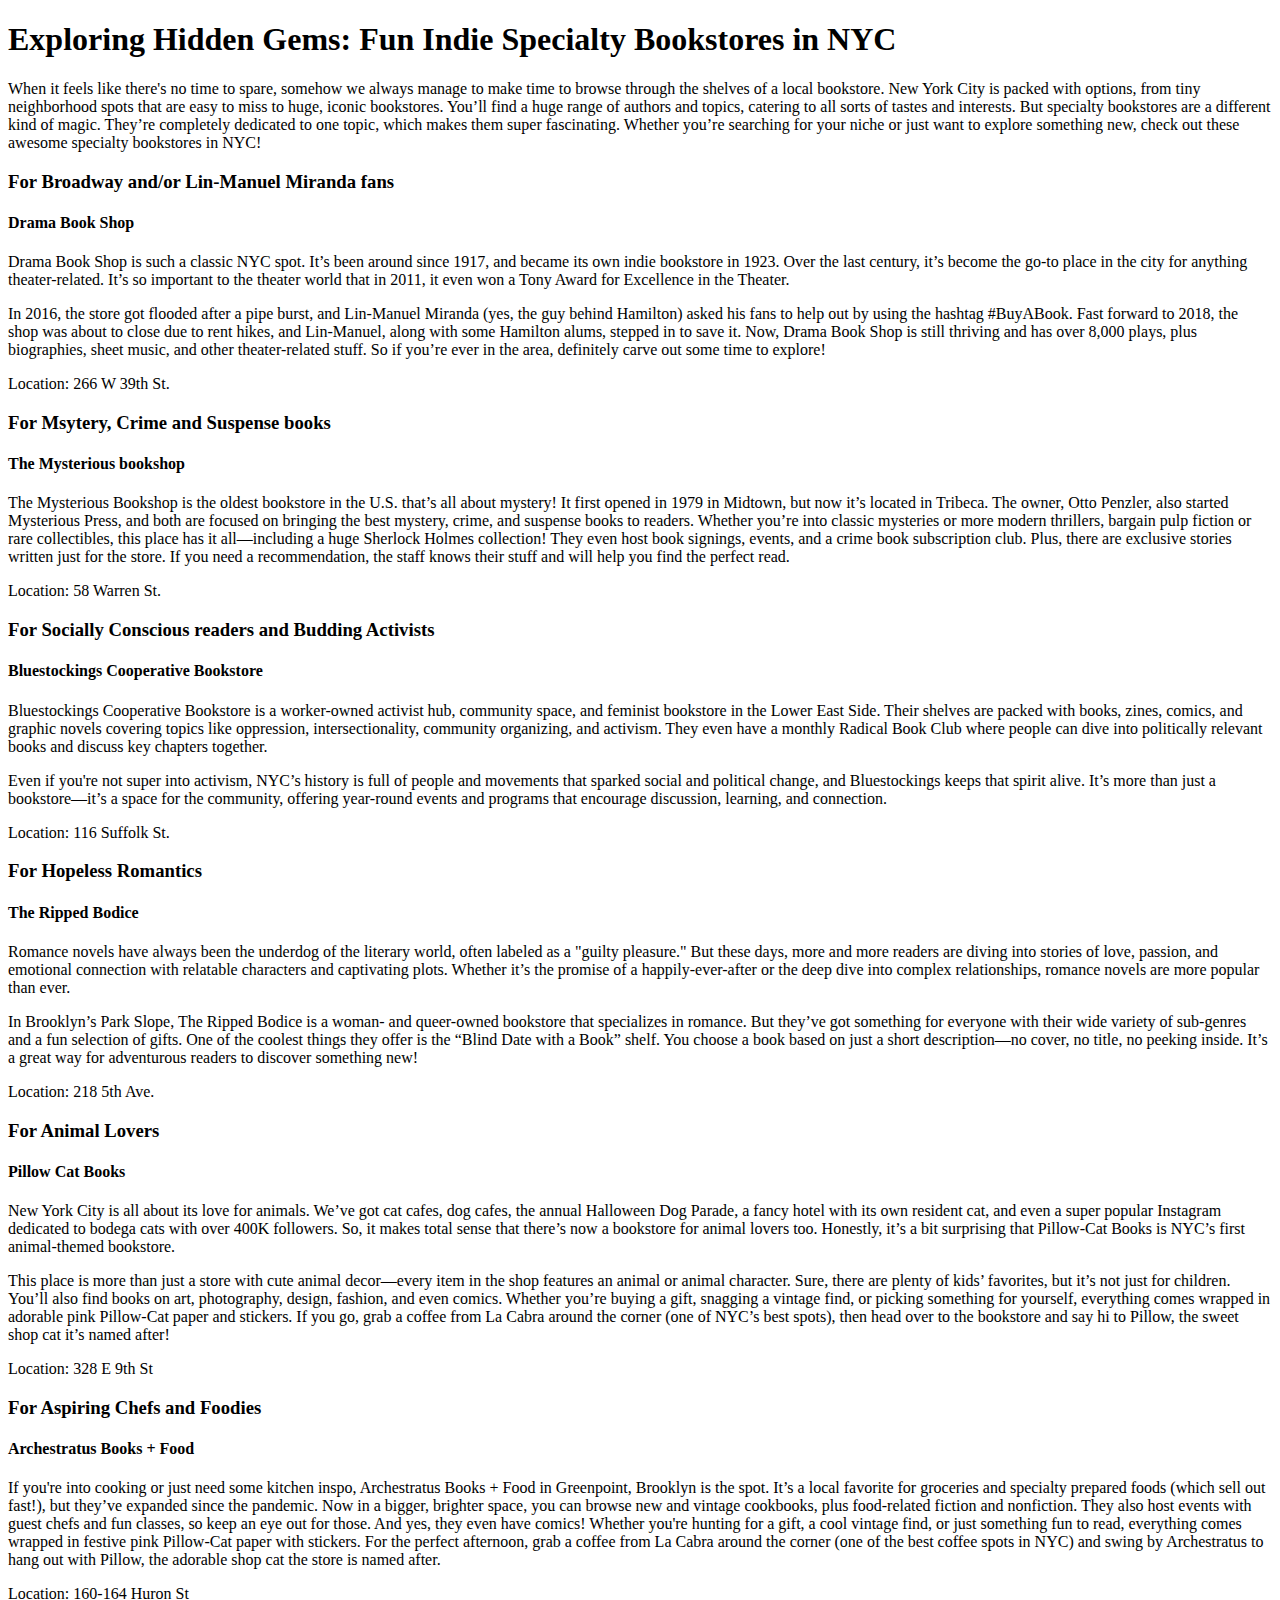
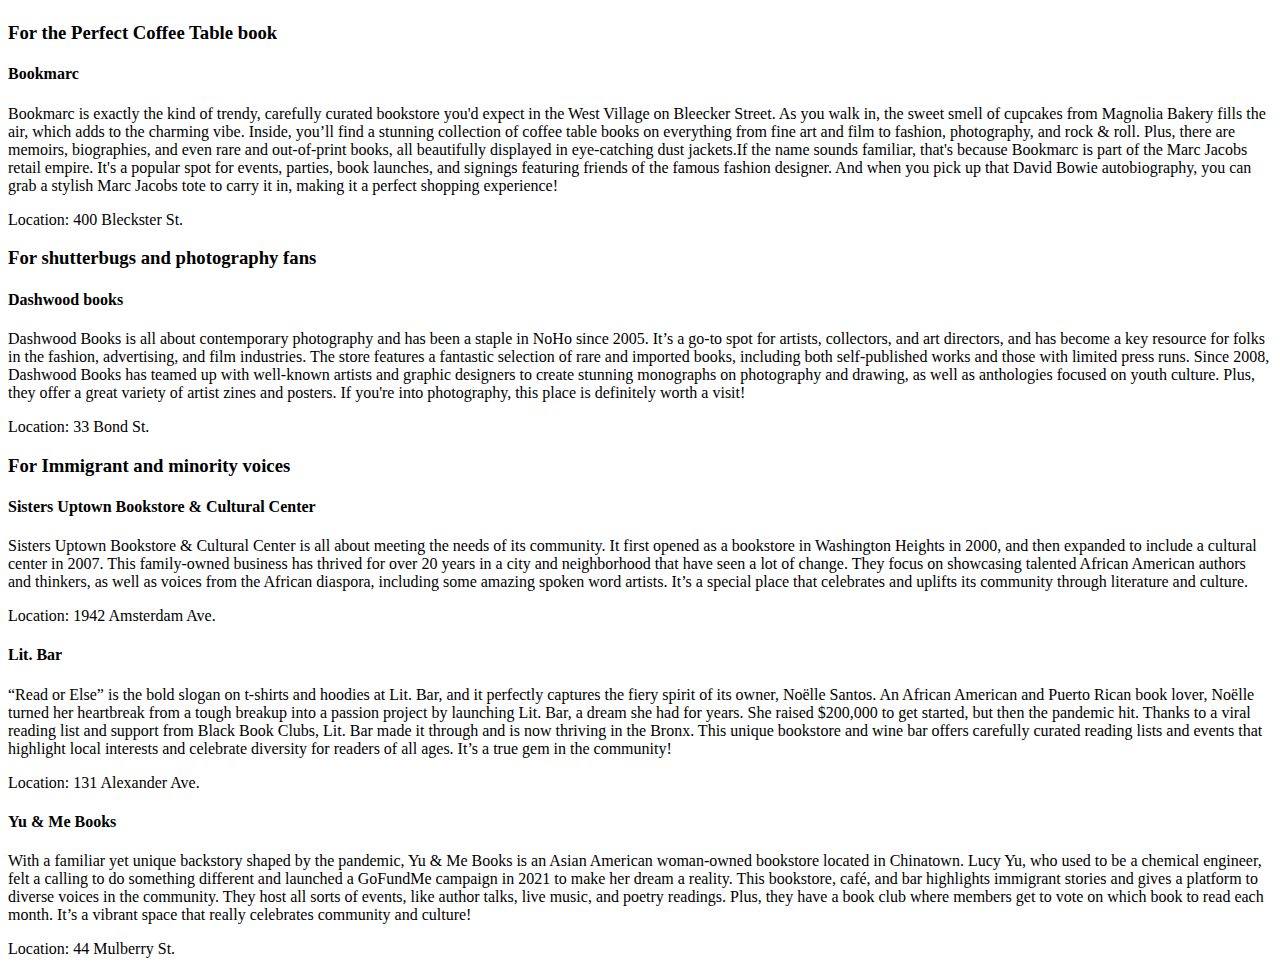
==== entry-1/index.html @ 903f69f8 "Entry-1" ====
<!DOCTYPE html>
<html lang="en">
<head>
  <meta charset="UTF-8">
  <meta name="viewport" content="width=device-width, initial-scale=1.0">
  <title></title>
  <link rel="stylesheet" href="style.css">
</head>
</html>
<!DOCTYPE html>
<html>
  <head>
    <title>Page title</title>
  </head>
  <body>
    <h1>Exploring Hidden Gems: Fun Indie Specialty Bookstores in NYC</h1>
    <p>When it feels like there's no time to spare, somehow we always manage to make time to browse through the shelves of a local bookstore. New York City is packed with options, from tiny neighborhood spots that are easy to miss to huge, iconic bookstores. You’ll find a huge range of authors and topics, catering to all sorts of tastes and interests. But specialty bookstores are a different kind of magic. They’re completely dedicated to one topic, which makes them super fascinating. Whether you’re searching for your niche or just want to explore something new, check out these awesome specialty bookstores in NYC!</p>
    <h3>For Broadway and/or Lin-Manuel Miranda fans</h3>
    <h4>Drama Book Shop</h4>
    <p>Drama Book Shop is such a classic NYC spot. It’s been around since 1917, and became its own indie bookstore in 1923. Over the last century, it’s become the go-to place in the city for anything theater-related. It’s so important to the theater world that in 2011, it even won a Tony Award for Excellence in the Theater.</p>
    <p>In 2016, the store got flooded after a pipe burst, and Lin-Manuel Miranda (yes, the guy behind Hamilton) asked his fans to help out by using the hashtag #BuyABook. Fast forward to 2018, the shop was about to close due to rent hikes, and Lin-Manuel, along with some Hamilton alums, stepped in to save it. Now, Drama Book Shop is still thriving and has over 8,000 plays, plus biographies, sheet music, and other theater-related stuff. So if you’re ever in the area, definitely carve out some time to explore!</p>      
    <p>Location: 266 W 39th St.</p>
    <h3>For Msytery, Crime and Suspense books</h3>
    <h4>The Mysterious bookshop</h4>
    <p>The Mysterious Bookshop is the oldest bookstore in the U.S. that’s all about mystery! It first opened in 1979 in Midtown, but now it’s located in Tribeca. The owner, Otto Penzler, also started Mysterious Press, and both are focused on bringing the best mystery, crime, and suspense books to readers. Whether you’re into classic mysteries or more modern thrillers, bargain pulp fiction or rare collectibles, this place has it all—including a huge Sherlock Holmes collection! They even host book signings, events, and a crime book subscription club. Plus, there are exclusive stories written just for the store. If you need a recommendation, the staff knows their stuff and will help you find the perfect read.</p>
    <p>Location: 58 Warren St.</p>
    <h3>For Socially Conscious readers and Budding Activists</h3>
    <h4>Bluestockings Cooperative Bookstore</h4>
    <p>Bluestockings Cooperative Bookstore is a worker-owned activist hub, community space, and feminist bookstore in the Lower East Side. Their shelves are packed with books, zines, comics, and graphic novels covering topics like oppression, intersectionality, community organizing, and activism. They even have a monthly Radical Book Club where people can dive into politically relevant books and discuss key chapters together. </p>
    <p>Even if you're not super into activism, NYC’s history is full of people and movements that sparked social and political change, and Bluestockings keeps that spirit alive. It’s more than just a bookstore—it’s a space for the community, offering year-round events and programs that encourage discussion, learning, and connection.</p>  
    <p>Location: 116 Suffolk St.</p>
    <h3>For Hopeless Romantics</h3>
    <h4>The Ripped Bodice</h4>
    <p> Romance novels have always been the underdog of the literary world, often labeled as a "guilty pleasure." But these days, more and more readers are diving into stories of love, passion, and emotional connection with relatable characters and captivating plots. Whether it’s the promise of a happily-ever-after or the deep dive into complex relationships, romance novels are more popular than ever.</p>
    <p> In Brooklyn’s Park Slope, The Ripped Bodice is a woman- and queer-owned bookstore that specializes in romance. But they’ve got something for everyone with their wide variety of sub-genres and a fun selection of gifts. One of the coolest things they offer is the “Blind Date with a Book” shelf. You choose a book based on just a short description—no cover, no title, no peeking inside. It’s a great way for adventurous readers to discover something new!</p> 
    <p>Location: 218 5th Ave.</p>
    <h3>For Animal Lovers</h3>
    <h4>Pillow Cat Books</h4>
    <p> New York City is all about its love for animals. We’ve got cat cafes, dog cafes, the annual Halloween Dog Parade, a fancy hotel with its own resident cat, and even a super popular Instagram dedicated to bodega cats with over 400K followers. So, it makes total sense that there’s now a bookstore for animal lovers too. Honestly, it’s a bit surprising that Pillow-Cat Books is NYC’s first animal-themed bookstore.</p>
      <p>This place is more than just a store with cute animal decor—every item in the shop features an animal or animal character. Sure, there are plenty of kids’ favorites, but it’s not just for children. You’ll also find books on art, photography, design, fashion, and even comics. Whether you’re buying a gift, snagging a vintage find, or picking something for yourself, everything comes wrapped in adorable pink Pillow-Cat paper and stickers. If you go, grab a coffee from La Cabra around the corner (one of NYC’s best spots), then head over to the bookstore and say hi to Pillow, the sweet shop cat it’s named after!</p>  
    <p>Location: 328 E 9th St</p>
    <h3>For Aspiring Chefs and Foodies</h3>
    <h4>Archestratus Books + Food</h4>
    <p> If you're into cooking or just need some kitchen inspo, Archestratus Books + Food in Greenpoint, Brooklyn is the spot. It’s a local favorite for groceries and specialty prepared foods (which sell out fast!), but they’ve expanded since the pandemic. Now in a bigger, brighter space, you can browse new and vintage cookbooks, plus food-related fiction and nonfiction. They also host events with guest chefs and fun classes, so keep an eye out for those. And yes, they even have comics! Whether you're hunting for a gift, a cool vintage find, or just something fun to read, everything comes wrapped in festive pink Pillow-Cat paper with stickers. For the perfect afternoon, grab a coffee from La Cabra around the corner (one of the best coffee spots in NYC) and swing by Archestratus to hang out with Pillow, the adorable shop cat the store is named after.</p>
    <p>Location: 160-164 Huron St</p>
    <h3>For the Perfect Coffee Table book</h3>
    <h4>Bookmarc</h4>
    <p> Bookmarc is exactly the kind of trendy, carefully curated bookstore you'd expect in the West Village on Bleecker Street. As you walk in, the sweet smell of cupcakes from Magnolia Bakery fills the air, which adds to the charming vibe. Inside, you’ll find a stunning collection of coffee table books on everything from fine art and film to fashion, photography, and rock & roll. Plus, there are memoirs, biographies, and even rare and out-of-print books, all beautifully displayed in eye-catching dust jackets.If the name sounds familiar, that's because Bookmarc is part of the Marc Jacobs retail empire. It's a popular spot for events, parties, book launches, and signings featuring friends of the famous fashion designer. And when you pick up that David Bowie autobiography, you can grab a stylish Marc Jacobs tote to carry it in, making it a perfect shopping experience!</p>
    <p>Location: 400 Bleckster St.</p>
    <h3>For shutterbugs and photography fans</h3>
    <h4>Dashwood books</h4>
    <p> Dashwood Books is all about contemporary photography and has been a staple in NoHo since 2005. It’s a go-to spot for artists, collectors, and art directors, and has become a key resource for folks in the fashion, advertising, and film industries. The store features a fantastic selection of rare and imported books, including both self-published works and those with limited press runs. Since 2008, Dashwood Books has teamed up with well-known artists and graphic designers to create stunning monographs on photography and drawing, as well as anthologies focused on youth culture. Plus, they offer a great variety of artist zines and posters. If you're into photography, this place is definitely worth a visit!</p>
    <p>Location: 33 Bond St.</p>
    <h3>For Immigrant and minority voices</h3>
    <h4>Sisters Uptown Bookstore & Cultural Center</h4>
    <p> Sisters Uptown Bookstore & Cultural Center is all about meeting the needs of its community. It first opened as a bookstore in Washington Heights in 2000, and then expanded to include a cultural center in 2007. This family-owned business has thrived for over 20 years in a city and neighborhood that have seen a lot of change. They focus on showcasing talented African American authors and thinkers, as well as voices from the African diaspora, including some amazing spoken word artists. It’s a special place that celebrates and uplifts its community through literature and culture.</p>
    <p>Location: 1942 Amsterdam Ave. </p>
    <h4>Lit. Bar</h4>
    <p> “Read or Else” is the bold slogan on t-shirts and hoodies at Lit. Bar, and it perfectly captures the fiery spirit of its owner, Noëlle Santos. An African American and Puerto Rican book lover, Noëlle turned her heartbreak from a tough breakup into a passion project by launching Lit. Bar, a dream she had for years. She raised $200,000 to get started, but then the pandemic hit. Thanks to a viral reading list and support from Black Book Clubs, Lit. Bar made it through and is now thriving in the Bronx. This unique bookstore and wine bar offers carefully curated reading lists and events that highlight local interests and celebrate diversity for readers of all ages. It’s a true gem in the community!</p>
    <p>Location: 131 Alexander Ave. </p>
    <h4> Yu & Me Books</h4>
    <p>With a familiar yet unique backstory shaped by the pandemic, Yu & Me Books is an Asian American woman-owned bookstore located in Chinatown. Lucy Yu, who used to be a chemical engineer, felt a calling to do something different and launched a GoFundMe campaign in 2021 to make her dream a reality. This bookstore, café, and bar highlights immigrant stories and gives a platform to diverse voices in the community. They host all sorts of events, like author talks, live music, and poetry readings. Plus, they have a book club where members get to vote on which book to read each month. It’s a vibrant space that really celebrates community and culture!</p>
    <p>Location: 44 Mulberry St. </p>
  </body>
</html>
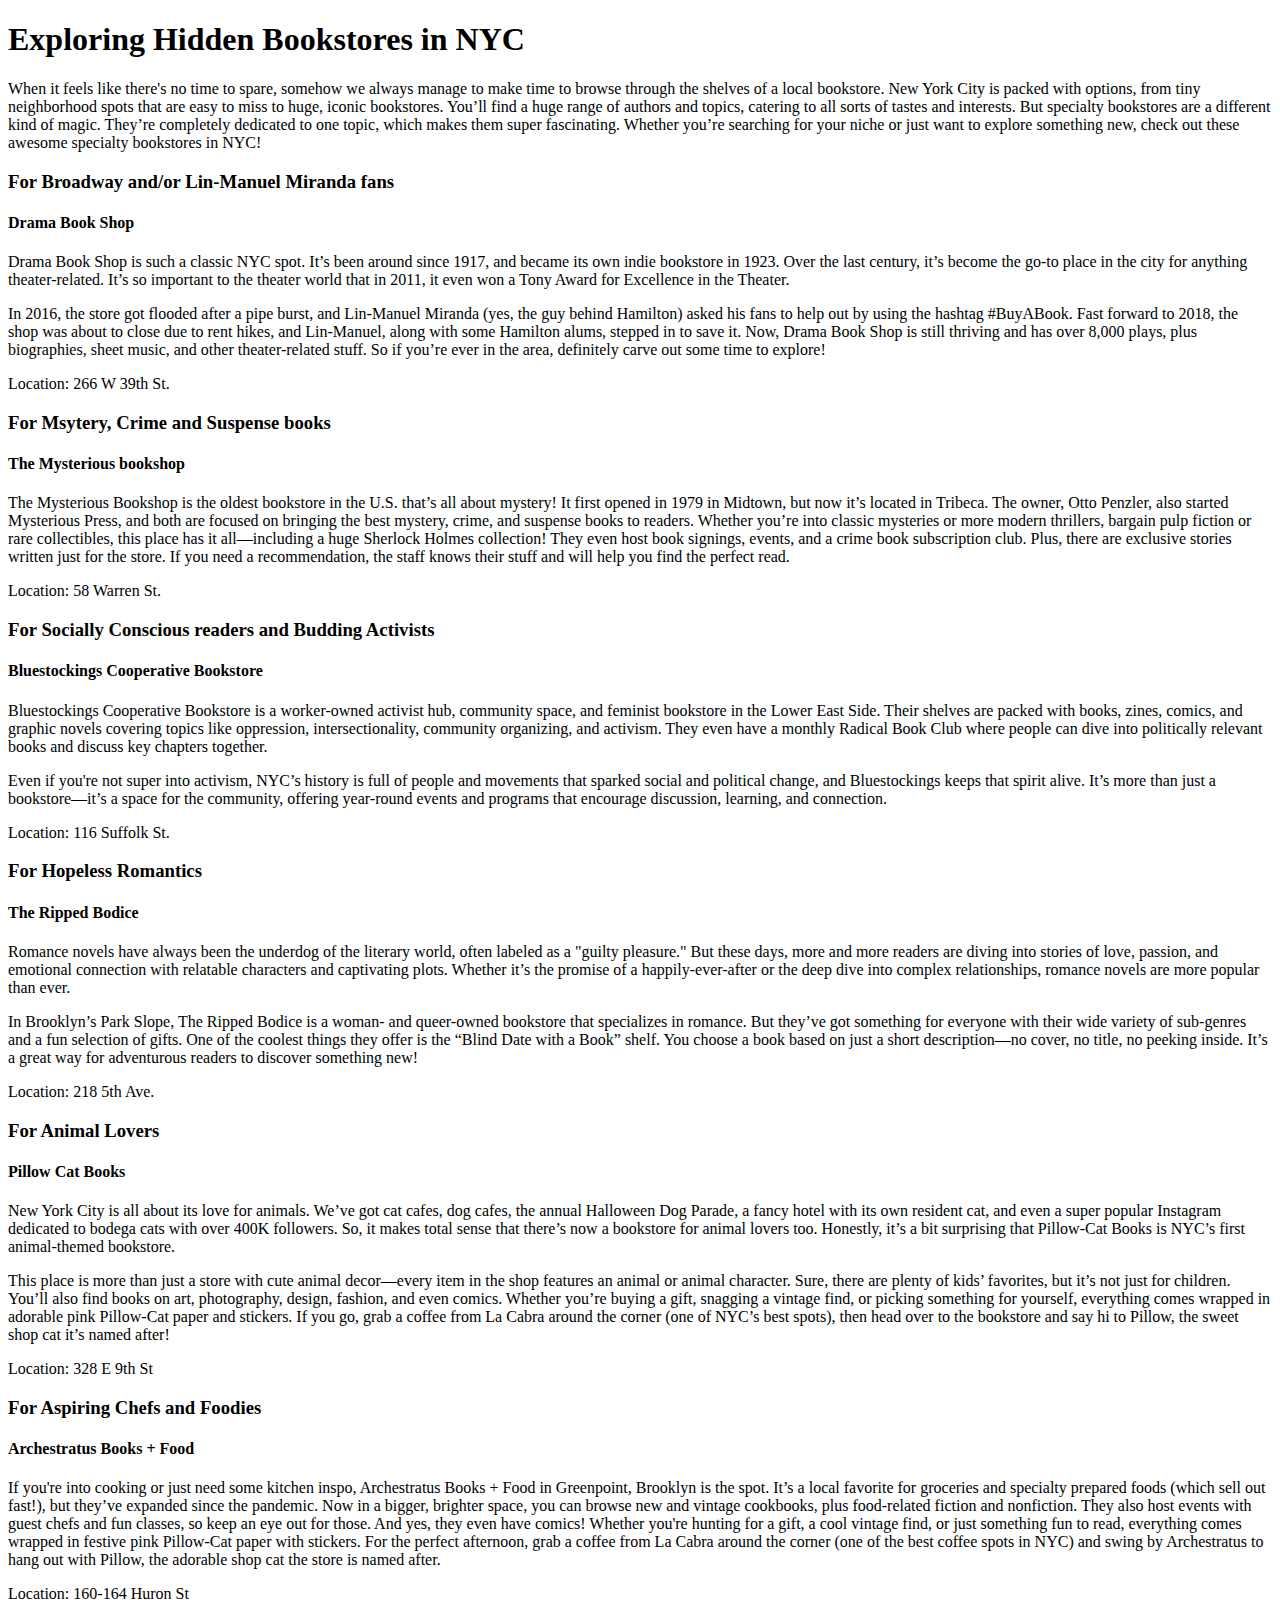
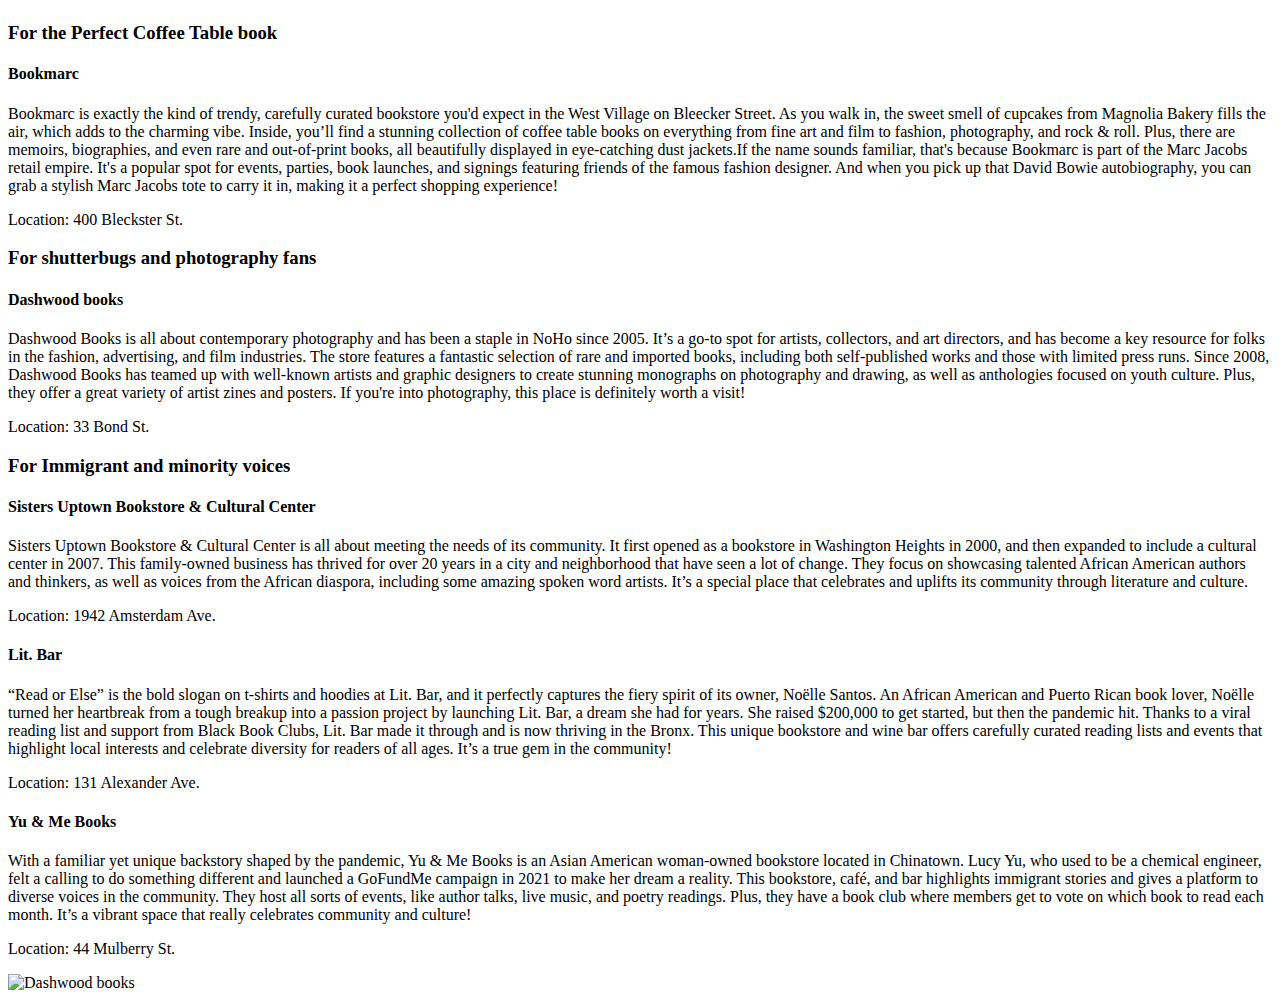
==== commit 9dd73e51: "trying adding pictures" ====
--- a/entry-1/index.html
+++ b/entry-1/index.html
@@ -13,7 +13,7 @@
     <title>Page title</title>
   </head>
   <body>
-    <h1>Exploring Hidden Gems: Fun Indie Specialty Bookstores in NYC</h1>
+    <h1>Exploring Hidden Bookstores in NYC</h1>
     <p>When it feels like there's no time to spare, somehow we always manage to make time to browse through the shelves of a local bookstore. New York City is packed with options, from tiny neighborhood spots that are easy to miss to huge, iconic bookstores. You’ll find a huge range of authors and topics, catering to all sorts of tastes and interests. But specialty bookstores are a different kind of magic. They’re completely dedicated to one topic, which makes them super fascinating. Whether you’re searching for your niche or just want to explore something new, check out these awesome specialty bookstores in NYC!</p>
     <h3>For Broadway and/or Lin-Manuel Miranda fans</h3>
     <h4>Drama Book Shop</h4>
@@ -61,5 +61,8 @@
     <h4> Yu & Me Books</h4>
     <p>With a familiar yet unique backstory shaped by the pandemic, Yu & Me Books is an Asian American woman-owned bookstore located in Chinatown. Lucy Yu, who used to be a chemical engineer, felt a calling to do something different and launched a GoFundMe campaign in 2021 to make her dream a reality. This bookstore, café, and bar highlights immigrant stories and gives a platform to diverse voices in the community. They host all sorts of events, like author talks, live music, and poetry readings. Plus, they have a book club where members get to vote on which book to read each month. It’s a vibrant space that really celebrates community and culture!</p>
     <p>Location: 44 Mulberry St. </p>
+    <div>
+      <img src="images/dashwood.jpg" alt="Dashwood books">
+    </div>
   </body>
 </html>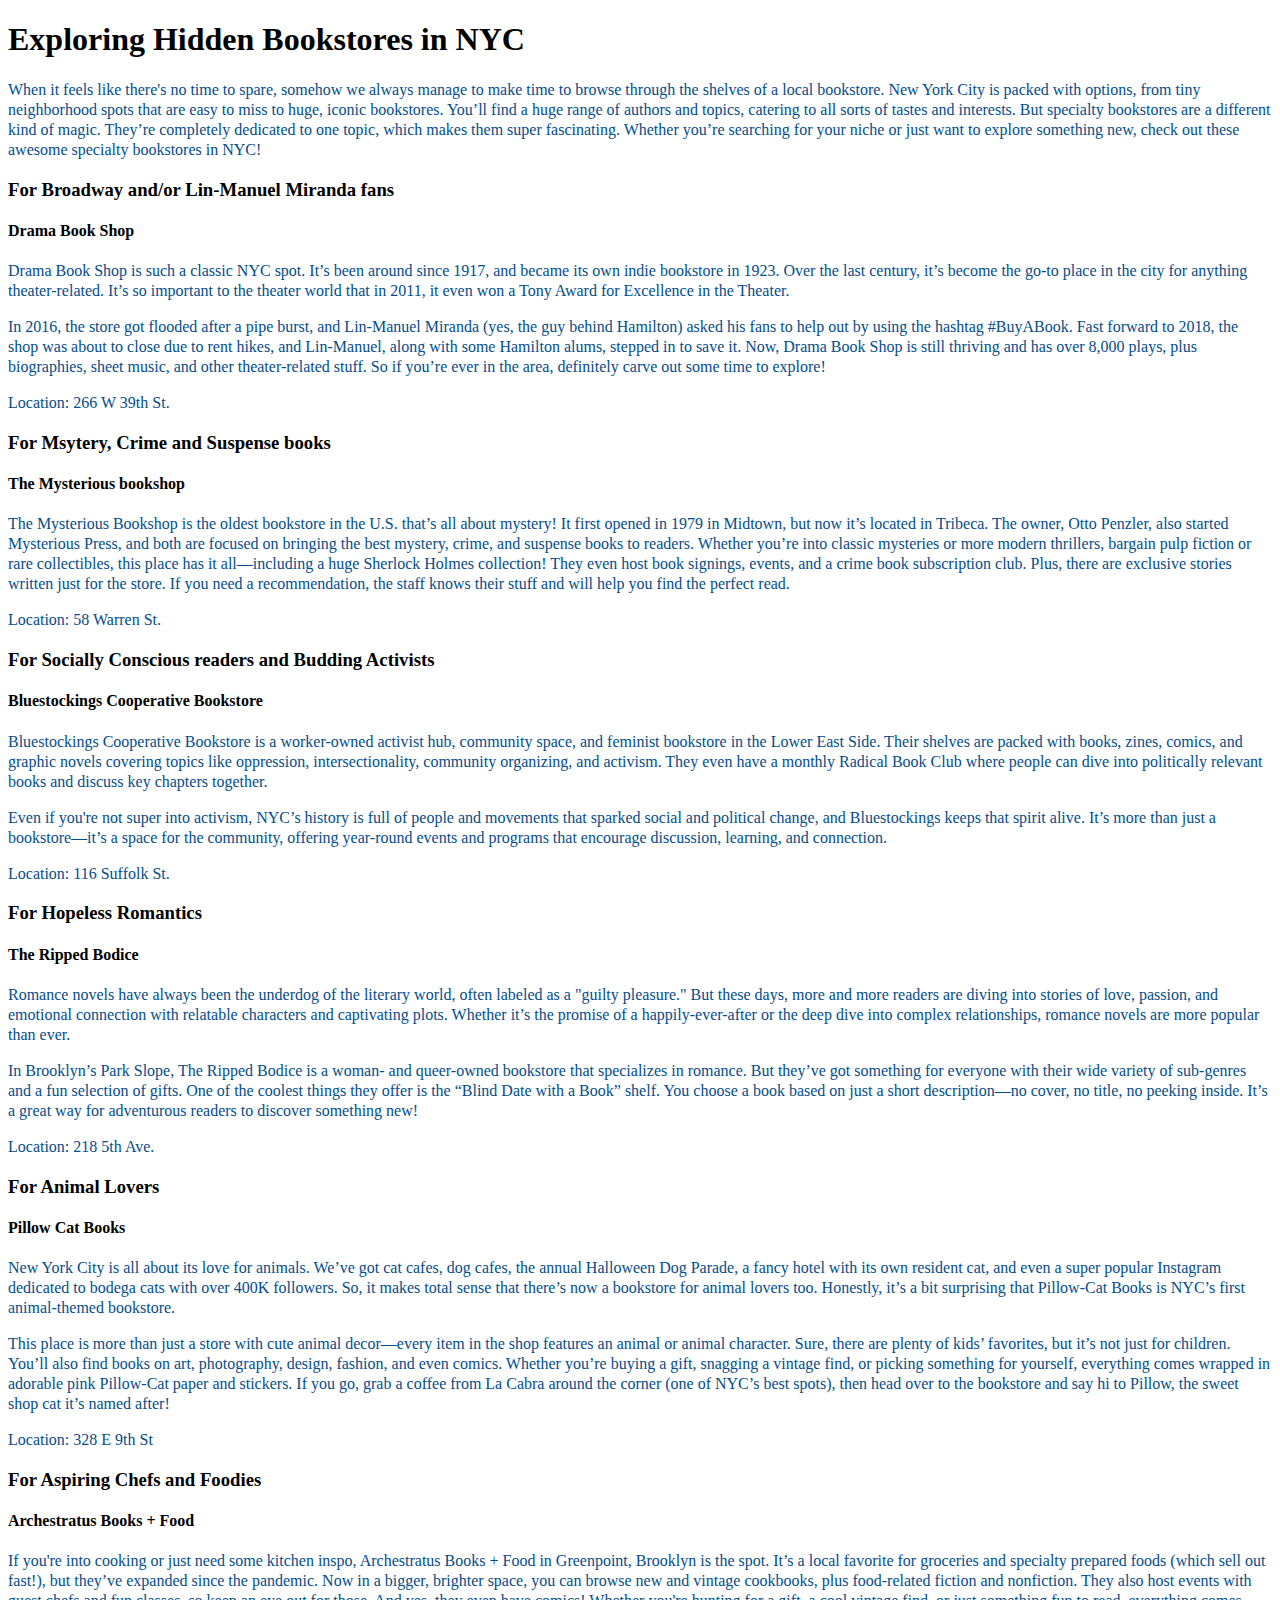
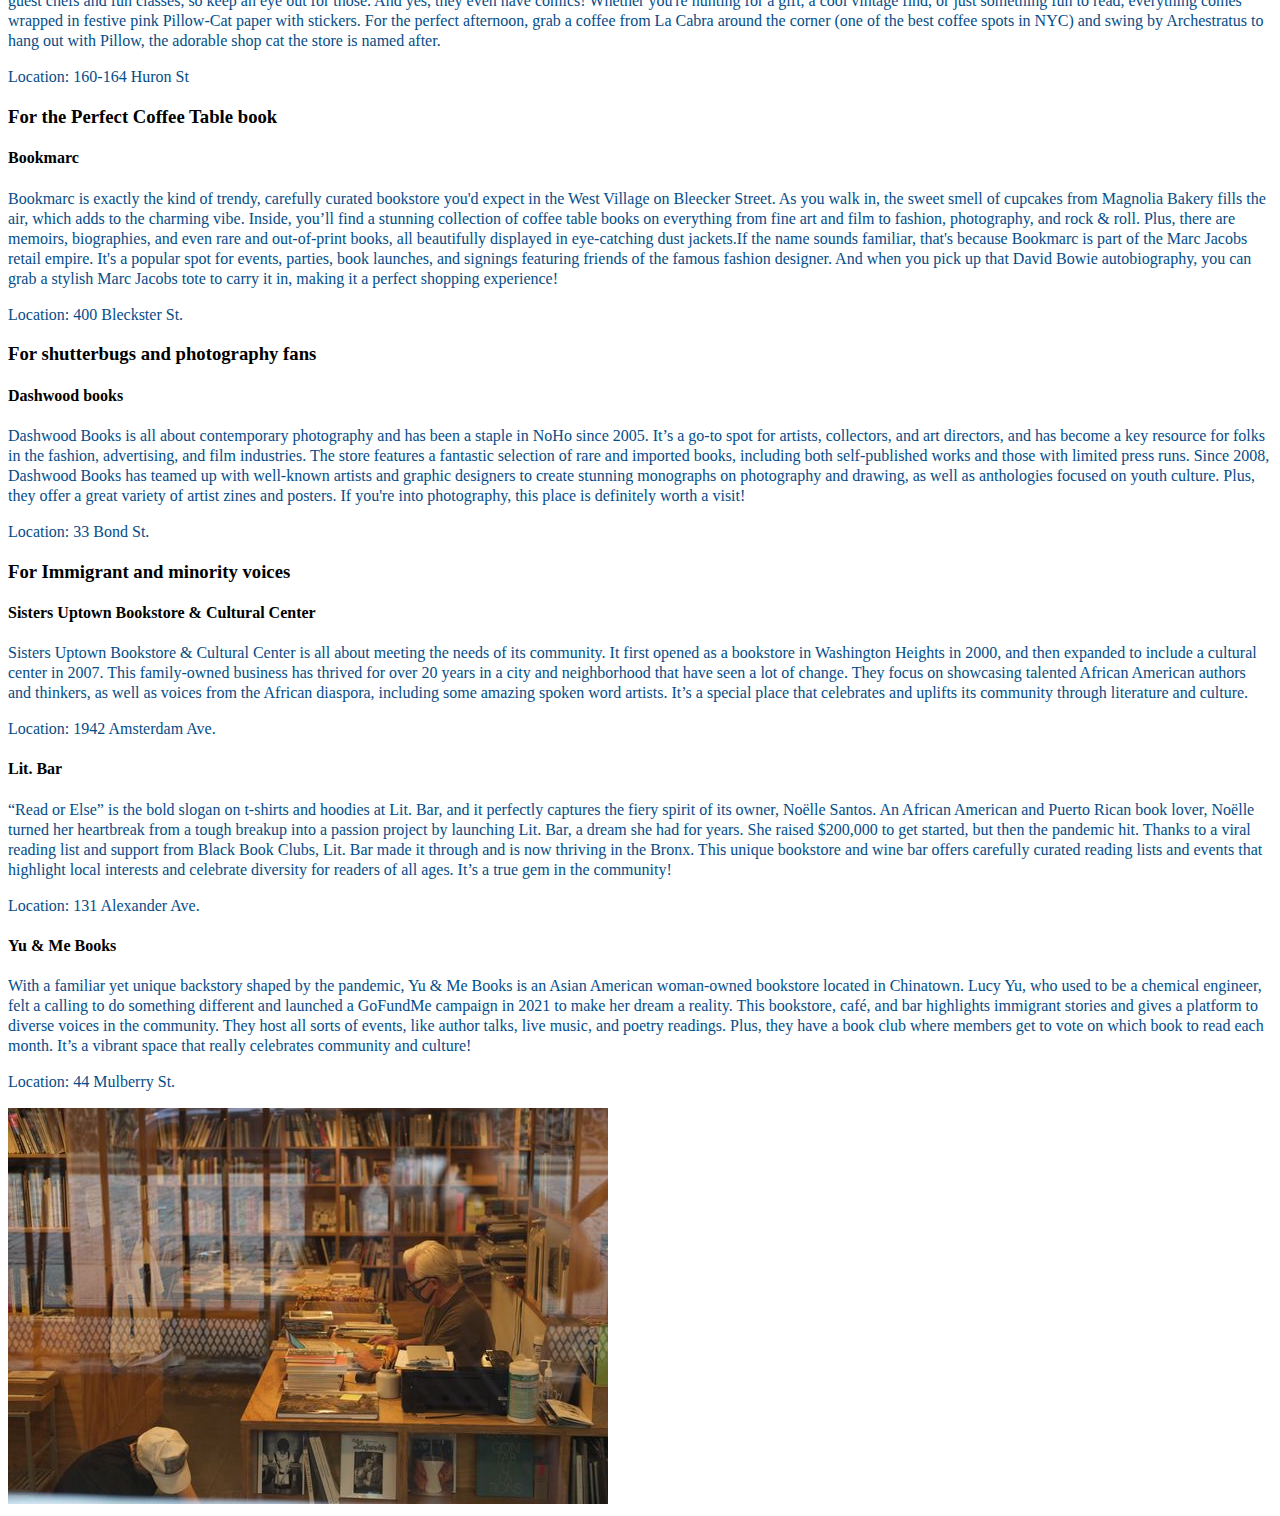
==== commit ce500dbf: "Entry-2 first draft" ====
--- a/entry-1/index.html
+++ b/entry-1/index.html
@@ -15,42 +15,59 @@
   <body>
     <h1>Exploring Hidden Bookstores in NYC</h1>
     <p>When it feels like there's no time to spare, somehow we always manage to make time to browse through the shelves of a local bookstore. New York City is packed with options, from tiny neighborhood spots that are easy to miss to huge, iconic bookstores. You’ll find a huge range of authors and topics, catering to all sorts of tastes and interests. But specialty bookstores are a different kind of magic. They’re completely dedicated to one topic, which makes them super fascinating. Whether you’re searching for your niche or just want to explore something new, check out these awesome specialty bookstores in NYC!</p>
-    <h3>For Broadway and/or Lin-Manuel Miranda fans</h3>
-    <h4>Drama Book Shop</h4>
-    <p>Drama Book Shop is such a classic NYC spot. It’s been around since 1917, and became its own indie bookstore in 1923. Over the last century, it’s become the go-to place in the city for anything theater-related. It’s so important to the theater world that in 2011, it even won a Tony Award for Excellence in the Theater.</p>
-    <p>In 2016, the store got flooded after a pipe burst, and Lin-Manuel Miranda (yes, the guy behind Hamilton) asked his fans to help out by using the hashtag #BuyABook. Fast forward to 2018, the shop was about to close due to rent hikes, and Lin-Manuel, along with some Hamilton alums, stepped in to save it. Now, Drama Book Shop is still thriving and has over 8,000 plays, plus biographies, sheet music, and other theater-related stuff. So if you’re ever in the area, definitely carve out some time to explore!</p>      
-    <p>Location: 266 W 39th St.</p>
+  <div>
+      <h3>For Broadway and/or Lin-Manuel Miranda fans</h3>
+      <h4>Drama Book Shop</h4>
+      <p>Drama Book Shop is such a classic NYC spot. It’s been around since 1917, and became its own indie bookstore in 1923. Over the last century, it’s become the go-to place in the city for anything theater-related. It’s so important to the theater world that in 2011, it even won a Tony Award for Excellence in the Theater.</p>
+      <p>In 2016, the store got flooded after a pipe burst, and Lin-Manuel Miranda (yes, the guy behind Hamilton) asked his fans to help out by using the hashtag #BuyABook. Fast forward to 2018, the shop was about to close due to rent hikes, and Lin-Manuel, along with some Hamilton alums, stepped in to save it. Now, Drama Book Shop is still thriving and has over 8,000 plays, plus biographies, sheet music, and other theater-related stuff. So if you’re ever in the area, definitely carve out some time to explore!</p>      
+      <p>Location: 266 W 39th St.</p>
+  </div>
+  <div>
     <h3>For Msytery, Crime and Suspense books</h3>
     <h4>The Mysterious bookshop</h4>
     <p>The Mysterious Bookshop is the oldest bookstore in the U.S. that’s all about mystery! It first opened in 1979 in Midtown, but now it’s located in Tribeca. The owner, Otto Penzler, also started Mysterious Press, and both are focused on bringing the best mystery, crime, and suspense books to readers. Whether you’re into classic mysteries or more modern thrillers, bargain pulp fiction or rare collectibles, this place has it all—including a huge Sherlock Holmes collection! They even host book signings, events, and a crime book subscription club. Plus, there are exclusive stories written just for the store. If you need a recommendation, the staff knows their stuff and will help you find the perfect read.</p>
     <p>Location: 58 Warren St.</p>
+  </div>
+  <div>
     <h3>For Socially Conscious readers and Budding Activists</h3>
     <h4>Bluestockings Cooperative Bookstore</h4>
     <p>Bluestockings Cooperative Bookstore is a worker-owned activist hub, community space, and feminist bookstore in the Lower East Side. Their shelves are packed with books, zines, comics, and graphic novels covering topics like oppression, intersectionality, community organizing, and activism. They even have a monthly Radical Book Club where people can dive into politically relevant books and discuss key chapters together. </p>
     <p>Even if you're not super into activism, NYC’s history is full of people and movements that sparked social and political change, and Bluestockings keeps that spirit alive. It’s more than just a bookstore—it’s a space for the community, offering year-round events and programs that encourage discussion, learning, and connection.</p>  
     <p>Location: 116 Suffolk St.</p>
+  </div>
+  <div>
     <h3>For Hopeless Romantics</h3>
     <h4>The Ripped Bodice</h4>
     <p> Romance novels have always been the underdog of the literary world, often labeled as a "guilty pleasure." But these days, more and more readers are diving into stories of love, passion, and emotional connection with relatable characters and captivating plots. Whether it’s the promise of a happily-ever-after or the deep dive into complex relationships, romance novels are more popular than ever.</p>
     <p> In Brooklyn’s Park Slope, The Ripped Bodice is a woman- and queer-owned bookstore that specializes in romance. But they’ve got something for everyone with their wide variety of sub-genres and a fun selection of gifts. One of the coolest things they offer is the “Blind Date with a Book” shelf. You choose a book based on just a short description—no cover, no title, no peeking inside. It’s a great way for adventurous readers to discover something new!</p> 
     <p>Location: 218 5th Ave.</p>
+  </div>
+  <div>
     <h3>For Animal Lovers</h3>
     <h4>Pillow Cat Books</h4>
     <p> New York City is all about its love for animals. We’ve got cat cafes, dog cafes, the annual Halloween Dog Parade, a fancy hotel with its own resident cat, and even a super popular Instagram dedicated to bodega cats with over 400K followers. So, it makes total sense that there’s now a bookstore for animal lovers too. Honestly, it’s a bit surprising that Pillow-Cat Books is NYC’s first animal-themed bookstore.</p>
-      <p>This place is more than just a store with cute animal decor—every item in the shop features an animal or animal character. Sure, there are plenty of kids’ favorites, but it’s not just for children. You’ll also find books on art, photography, design, fashion, and even comics. Whether you’re buying a gift, snagging a vintage find, or picking something for yourself, everything comes wrapped in adorable pink Pillow-Cat paper and stickers. If you go, grab a coffee from La Cabra around the corner (one of NYC’s best spots), then head over to the bookstore and say hi to Pillow, the sweet shop cat it’s named after!</p>  
+    <p>This place is more than just a store with cute animal decor—every item in the shop features an animal or animal character. Sure, there are plenty of kids’ favorites, but it’s not just for children. You’ll also find books on art, photography, design, fashion, and even comics. Whether you’re buying a gift, snagging a vintage find, or picking something for yourself, everything comes wrapped in adorable pink Pillow-Cat paper and stickers. If you go, grab a coffee from La Cabra around the corner (one of NYC’s best spots), then head over to the bookstore and say hi to Pillow, the sweet shop cat it’s named after!</p>  
     <p>Location: 328 E 9th St</p>
+  </div>
+  <div>
     <h3>For Aspiring Chefs and Foodies</h3>
     <h4>Archestratus Books + Food</h4>
     <p> If you're into cooking or just need some kitchen inspo, Archestratus Books + Food in Greenpoint, Brooklyn is the spot. It’s a local favorite for groceries and specialty prepared foods (which sell out fast!), but they’ve expanded since the pandemic. Now in a bigger, brighter space, you can browse new and vintage cookbooks, plus food-related fiction and nonfiction. They also host events with guest chefs and fun classes, so keep an eye out for those. And yes, they even have comics! Whether you're hunting for a gift, a cool vintage find, or just something fun to read, everything comes wrapped in festive pink Pillow-Cat paper with stickers. For the perfect afternoon, grab a coffee from La Cabra around the corner (one of the best coffee spots in NYC) and swing by Archestratus to hang out with Pillow, the adorable shop cat the store is named after.</p>
     <p>Location: 160-164 Huron St</p>
+  </div>
+  <div>
     <h3>For the Perfect Coffee Table book</h3>
     <h4>Bookmarc</h4>
     <p> Bookmarc is exactly the kind of trendy, carefully curated bookstore you'd expect in the West Village on Bleecker Street. As you walk in, the sweet smell of cupcakes from Magnolia Bakery fills the air, which adds to the charming vibe. Inside, you’ll find a stunning collection of coffee table books on everything from fine art and film to fashion, photography, and rock & roll. Plus, there are memoirs, biographies, and even rare and out-of-print books, all beautifully displayed in eye-catching dust jackets.If the name sounds familiar, that's because Bookmarc is part of the Marc Jacobs retail empire. It's a popular spot for events, parties, book launches, and signings featuring friends of the famous fashion designer. And when you pick up that David Bowie autobiography, you can grab a stylish Marc Jacobs tote to carry it in, making it a perfect shopping experience!</p>
     <p>Location: 400 Bleckster St.</p>
+  </div>
+  <div>
     <h3>For shutterbugs and photography fans</h3>
     <h4>Dashwood books</h4>
     <p> Dashwood Books is all about contemporary photography and has been a staple in NoHo since 2005. It’s a go-to spot for artists, collectors, and art directors, and has become a key resource for folks in the fashion, advertising, and film industries. The store features a fantastic selection of rare and imported books, including both self-published works and those with limited press runs. Since 2008, Dashwood Books has teamed up with well-known artists and graphic designers to create stunning monographs on photography and drawing, as well as anthologies focused on youth culture. Plus, they offer a great variety of artist zines and posters. If you're into photography, this place is definitely worth a visit!</p>
     <p>Location: 33 Bond St.</p>
+  </div>
+  <div>
     <h3>For Immigrant and minority voices</h3>
     <h4>Sisters Uptown Bookstore & Cultural Center</h4>
     <p> Sisters Uptown Bookstore & Cultural Center is all about meeting the needs of its community. It first opened as a bookstore in Washington Heights in 2000, and then expanded to include a cultural center in 2007. This family-owned business has thrived for over 20 years in a city and neighborhood that have seen a lot of change. They focus on showcasing talented African American authors and thinkers, as well as voices from the African diaspora, including some amazing spoken word artists. It’s a special place that celebrates and uplifts its community through literature and culture.</p>
@@ -61,8 +78,9 @@
     <h4> Yu & Me Books</h4>
     <p>With a familiar yet unique backstory shaped by the pandemic, Yu & Me Books is an Asian American woman-owned bookstore located in Chinatown. Lucy Yu, who used to be a chemical engineer, felt a calling to do something different and launched a GoFundMe campaign in 2021 to make her dream a reality. This bookstore, café, and bar highlights immigrant stories and gives a platform to diverse voices in the community. They host all sorts of events, like author talks, live music, and poetry readings. Plus, they have a book club where members get to vote on which book to read each month. It’s a vibrant space that really celebrates community and culture!</p>
     <p>Location: 44 Mulberry St. </p>
+  </div>
     <div>
-      <img src="images/dashwood.jpg" alt="Dashwood books">
+      <img src="image/dashwood.jpg" alt="Dashwood books"/>
     </div>
   </body>
 </html>--- a/entry-1/style.css
+++ b/entry-1/style.css
@@ -0,0 +1,5 @@
+p {
+    color: rgb(4, 77, 137);
+    font-family: Georgia, 'Times New Roman', Times, serif;
+    line-height: 1.25;
+  }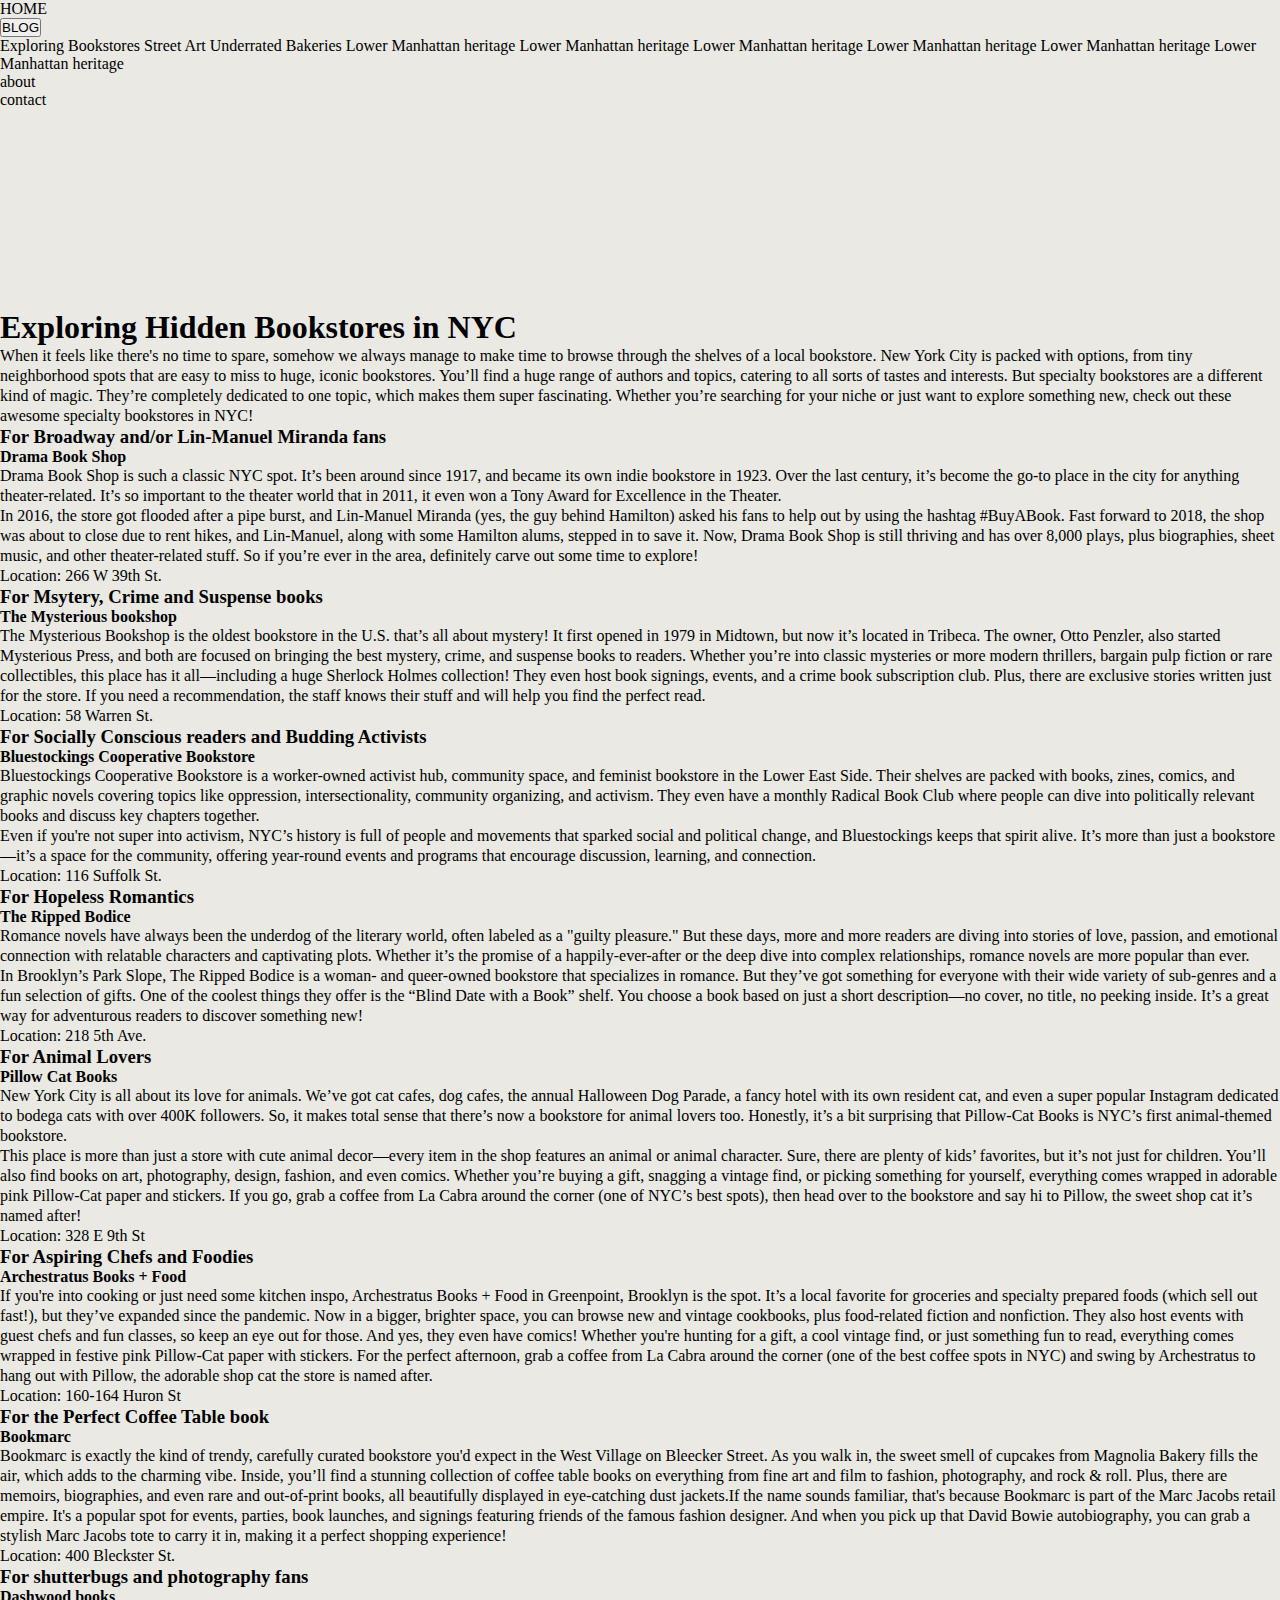
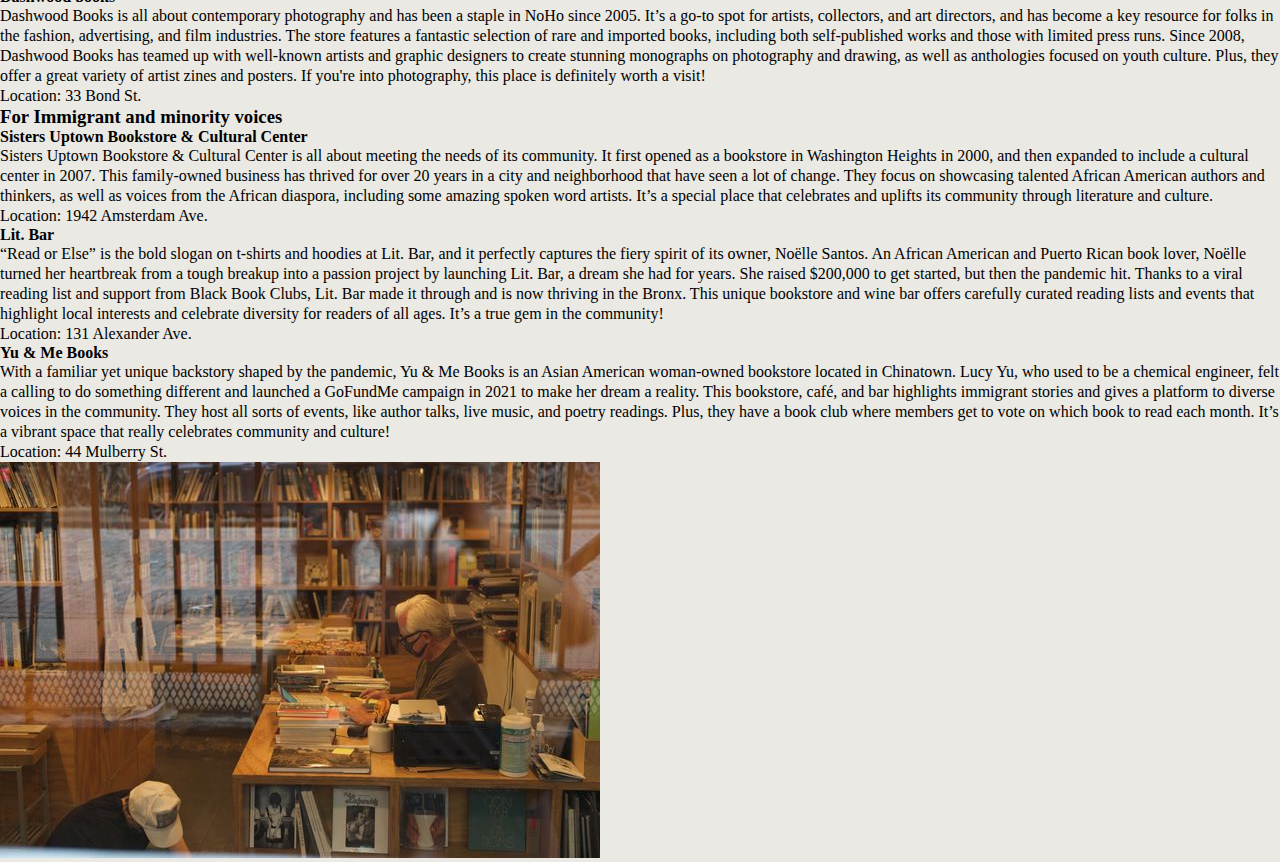
==== commit ca88e6f3: "ten" ====
--- a/entry-1/index.html
+++ b/entry-1/index.html
@@ -4,7 +4,10 @@
   <meta charset="UTF-8">
   <meta name="viewport" content="width=device-width, initial-scale=1.0">
   <title></title>
+  <link rel="stylesheet" href="../style.css">
+  <link rel="stylesheet" href="../all.css">
   <link rel="stylesheet" href="style.css">
+
 </head>
 </html>
 <!DOCTYPE html>
@@ -13,7 +16,29 @@
     <title>Page title</title>
   </head>
   <body>
-    <h1>Exploring Hidden Bookstores in NYC</h1>
+    <div class="navbar">
+      <div class="site-info"><a href="../entry-5/index.html">HOME</a></div>
+      <div class="site-menu">
+          <div class="dropdown">
+           <button class="dropbtn">BLOG</button>
+           <div class="dropdown-content">
+             <a href="../entry-1/index.html">Exploring Bookstores</a>
+             <a href="../entry-2/index.html">Street Art</a>
+             <a href="../entry-3/index.html">Underrated Bakeries</a>
+             <a href="../entry-4/index.html">Lower Manhattan heritage</a>
+             <a href="../entry-6/index.html">Lower Manhattan heritage</a>
+             <a href="../entry-7/index.html">Lower Manhattan heritage</a>
+             <a href="../entry-8/index.html">Lower Manhattan heritage</a>
+             <a href="../entry-9/index.html">Lower Manhattan heritage</a>
+             <a href="../entry-10/index.html">Lower Manhattan heritage</a>
+           </div>
+         </div>
+          <div class="menu-item">about</div>
+          <div class="menu-item">contact</div>
+      </div>
+  </div>
+  <div class="container">
+  <h1>Exploring Hidden Bookstores in NYC</h1>
     <p>When it feels like there's no time to spare, somehow we always manage to make time to browse through the shelves of a local bookstore. New York City is packed with options, from tiny neighborhood spots that are easy to miss to huge, iconic bookstores. You’ll find a huge range of authors and topics, catering to all sorts of tastes and interests. But specialty bookstores are a different kind of magic. They’re completely dedicated to one topic, which makes them super fascinating. Whether you’re searching for your niche or just want to explore something new, check out these awesome specialty bookstores in NYC!</p>
   <div>
       <h3>For Broadway and/or Lin-Manuel Miranda fans</h3>
@@ -82,5 +107,6 @@
     <div>
       <img src="image/dashwood.jpg" alt="Dashwood books"/>
     </div>
+  </div>
   </body>
 </html>--- a/all.css
+++ b/all.css
@@ -0,0 +1,20 @@
+* {
+	margin: 0;
+	padding: 0;
+	box-sizing: border-box;
+ }
+ 
+ a
+ {
+	text-decoration: none;
+	color: black;
+ }
+ 
+ body {
+	width: 100%;
+	height: 100vh;
+	box-sizing: border-box;
+	background: #eae9e3;
+	overflow: hidden;
+ }
+ 
--- a/entry-1/style.css
+++ b/entry-1/style.css
@@ -1,5 +1,10 @@
 p {
-    color: rgb(4, 77, 137);
+    color: black;
     font-family: Georgia, 'Times New Roman', Times, serif;
     line-height: 1.25;
-  }+  }
+
+.container
+{
+  margin-top: 200px;
+}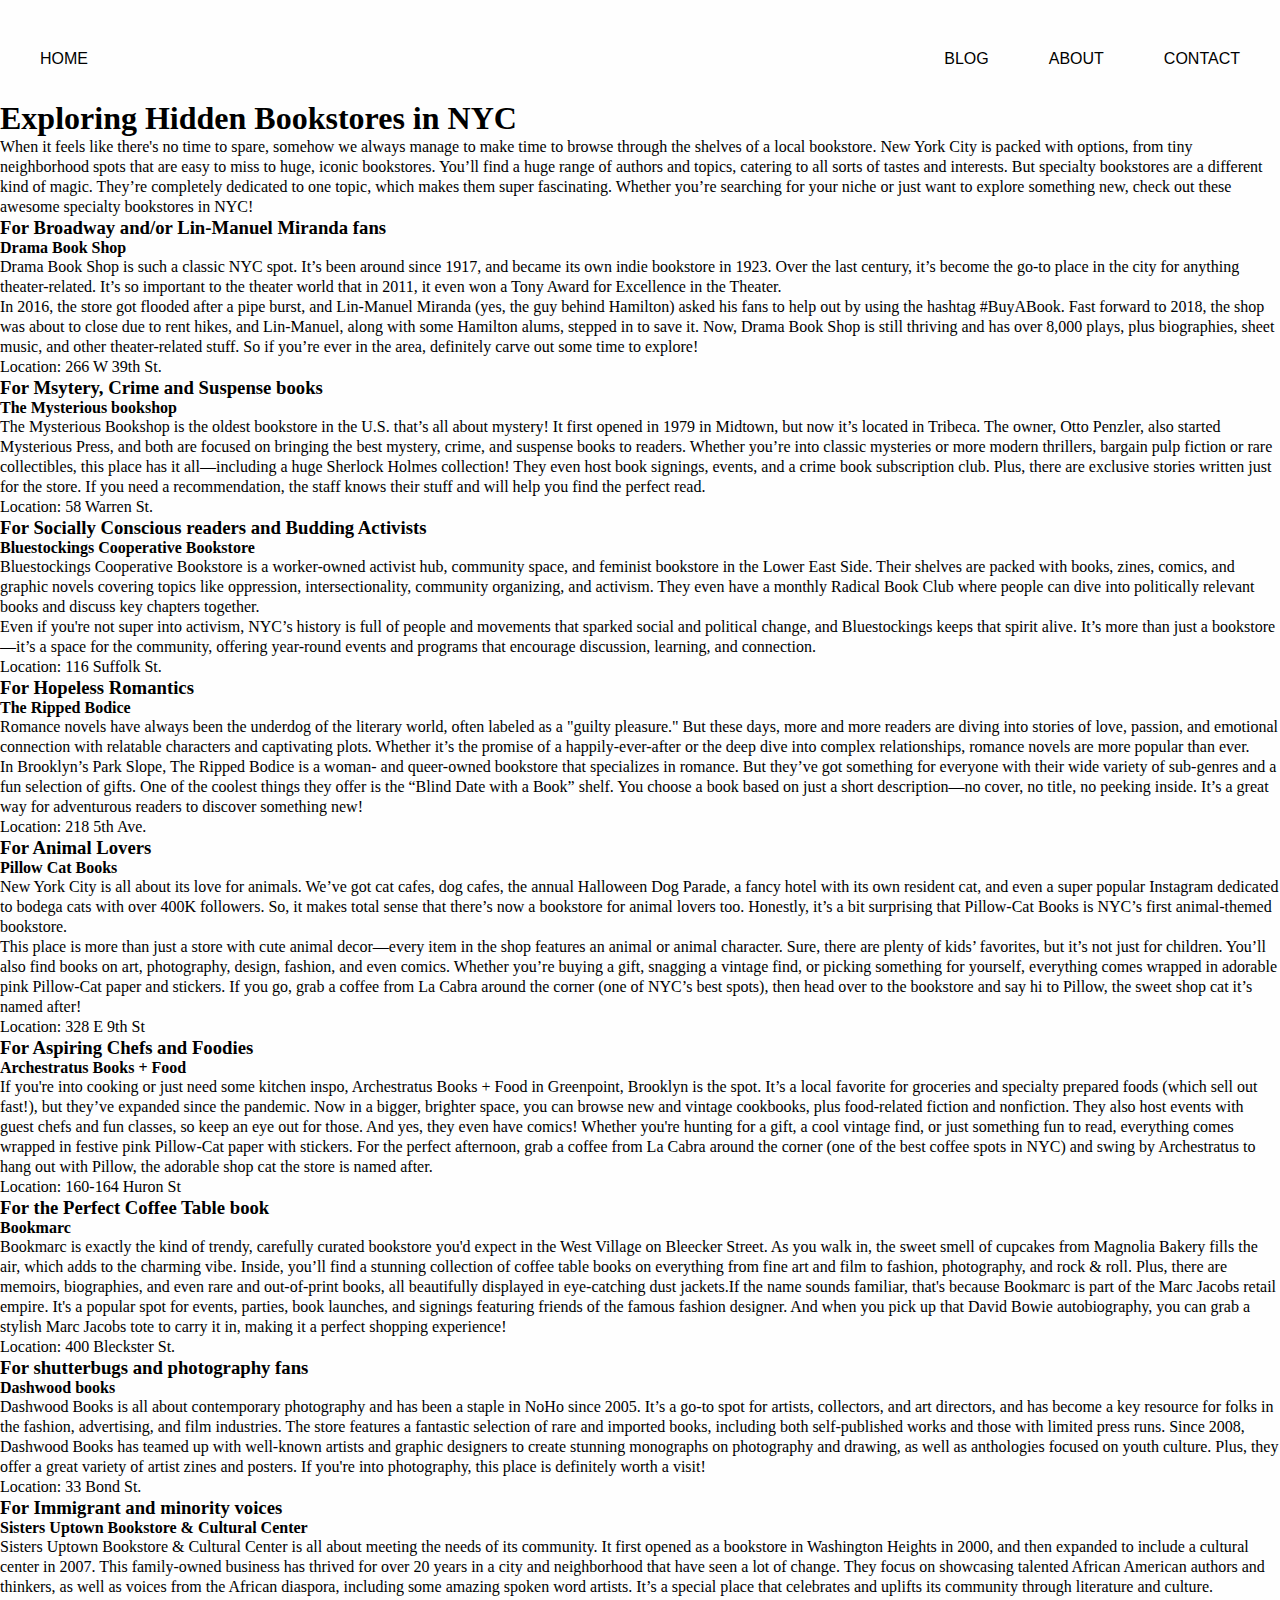
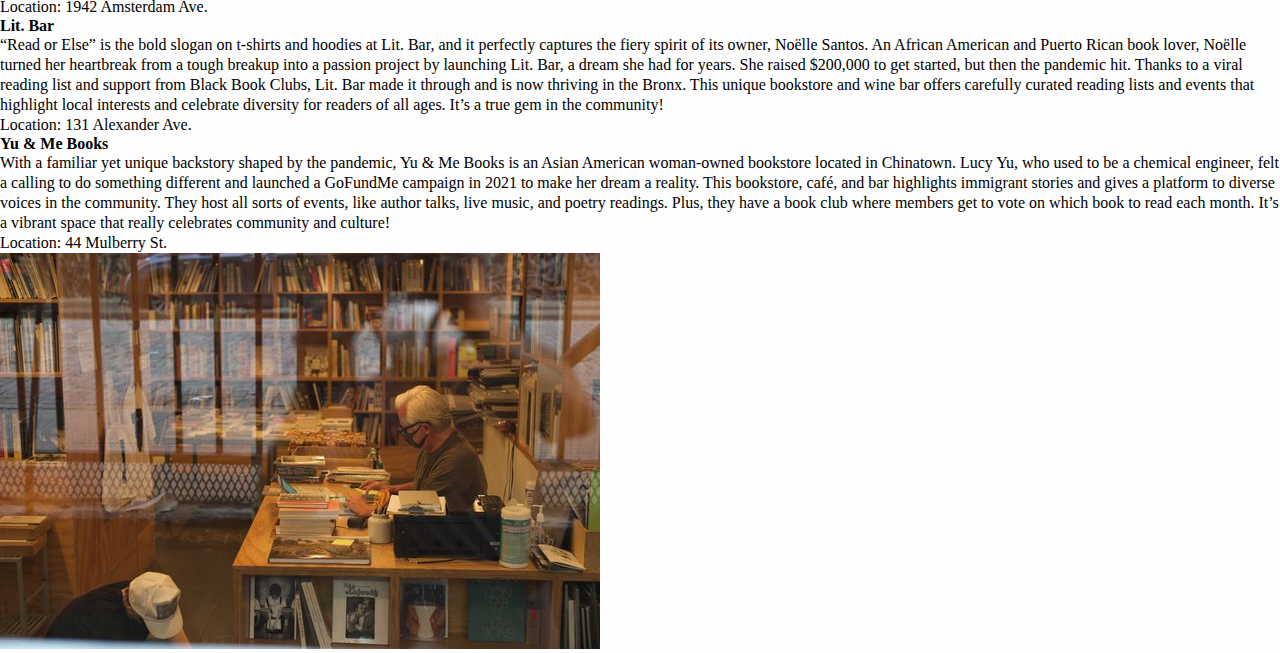
==== commit e47bb312: "final1" ====
--- a/entry-1/index.html
+++ b/entry-1/index.html
@@ -22,15 +22,15 @@
           <div class="dropdown">
            <button class="dropbtn">BLOG</button>
            <div class="dropdown-content">
-             <a href="../entry-1/index.html">Exploring Bookstores</a>
-             <a href="../entry-2/index.html">Street Art</a>
-             <a href="../entry-3/index.html">Underrated Bakeries</a>
-             <a href="../entry-4/index.html">Lower Manhattan heritage</a>
-             <a href="../entry-6/index.html">Lower Manhattan heritage</a>
-             <a href="../entry-7/index.html">Lower Manhattan heritage</a>
-             <a href="../entry-8/index.html">Lower Manhattan heritage</a>
-             <a href="../entry-9/index.html">Lower Manhattan heritage</a>
-             <a href="../entry-10/index.html">Lower Manhattan heritage</a>
+            <a href="../entry-1/index.html">Exploring Bookstores</a>
+            <a href="../entry-2/index.html">Street Art</a>
+            <a href="../entry-3/index.html">Underrated Bakeries</a>
+            <a href="../entry-4/index.html">Lower Manhattan heritage</a>
+            <a href="../entry-6/index.html">Cafes</a>
+            <a href="../entry-7/index.html">Hidden Parks</a>
+            <a href="../entry-8/index.html">Speakeasies</a>
+            <a href="../entry-9/index.html">Thrift and Vintage stores</a>
+            <a href="../entry-10/index.html">Markets</a>
            </div>
          </div>
           <div class="menu-item">about</div>
--- a/style.css
+++ b/style.css
@@ -0,0 +1,75 @@
+a
+{
+ text-decoration: none;
+ color: black;
+}
+.navbar {
+ position: fixed;
+ width: 100%;
+ height: auto;
+ padding: 0 40px;
+ display: flex;
+ justify-content: space-between;
+ font-family: Arial, Helvetica, sans-serif;
+ text-transform: uppercase;
+ line-height: auto;
+ z-index: 999;
+ margin-top: 40px;
+ top: 10px;
+}
+.site-menu {
+ display: flex;
+}
+.menu-item {
+ margin-left: 60px;
+}
+.header {
+ position: absolute;
+ width: 100%;
+ display: flex;
+ justify-content: space-between;
+ top: 20%;
+ padding: 40px;
+ text-transform: uppercase;
+ font-family: 'NewYork', serif;
+ font-size: 40px;
+ z-index: 2;
+}
+.header-left span {
+ font-family: Arial, Helvetica, sans-serif;
+}
+.link {
+ margin: 40px 0;
+}
+.link a {
+ font-family: Arial, Helvetica, sans-serif;
+ font-size: 16px;
+ color: #000;
+}
+.dropbtn {
+ background-color: #fefefe;
+ color: black;
+ font-size: 16px;
+ border: none;
+ }
+  .dropdown {
+ position: relative;
+ display: inline-block;
+ }
+  .dropdown-content {
+ display: none;
+ position: absolute;
+ background-color: #f1f1f1;
+ min-width: 160px;
+ box-shadow: 0px 8px 16px 0px rgba(0,0,0,0.2);
+ z-index: 1;
+ }
+  .dropdown-content a {
+ color: black;
+ padding: 12px 16px;
+ text-decoration: none;
+ display: block;
+ }
+  .dropdown-content a:hover {background-color: #ddd;}
+  .dropdown:hover .dropdown-content {display: block;}
+
--- a/entry-1/style.css
+++ b/entry-1/style.css
@@ -1,3 +1,7 @@
+*
+{
+  background: #fefefe;
+}
 p {
     color: black;
     font-family: Georgia, 'Times New Roman', Times, serif;
@@ -6,5 +10,5 @@
 
 .container
 {
-  margin-top: 200px;
+  margin-top: 100px;
 }